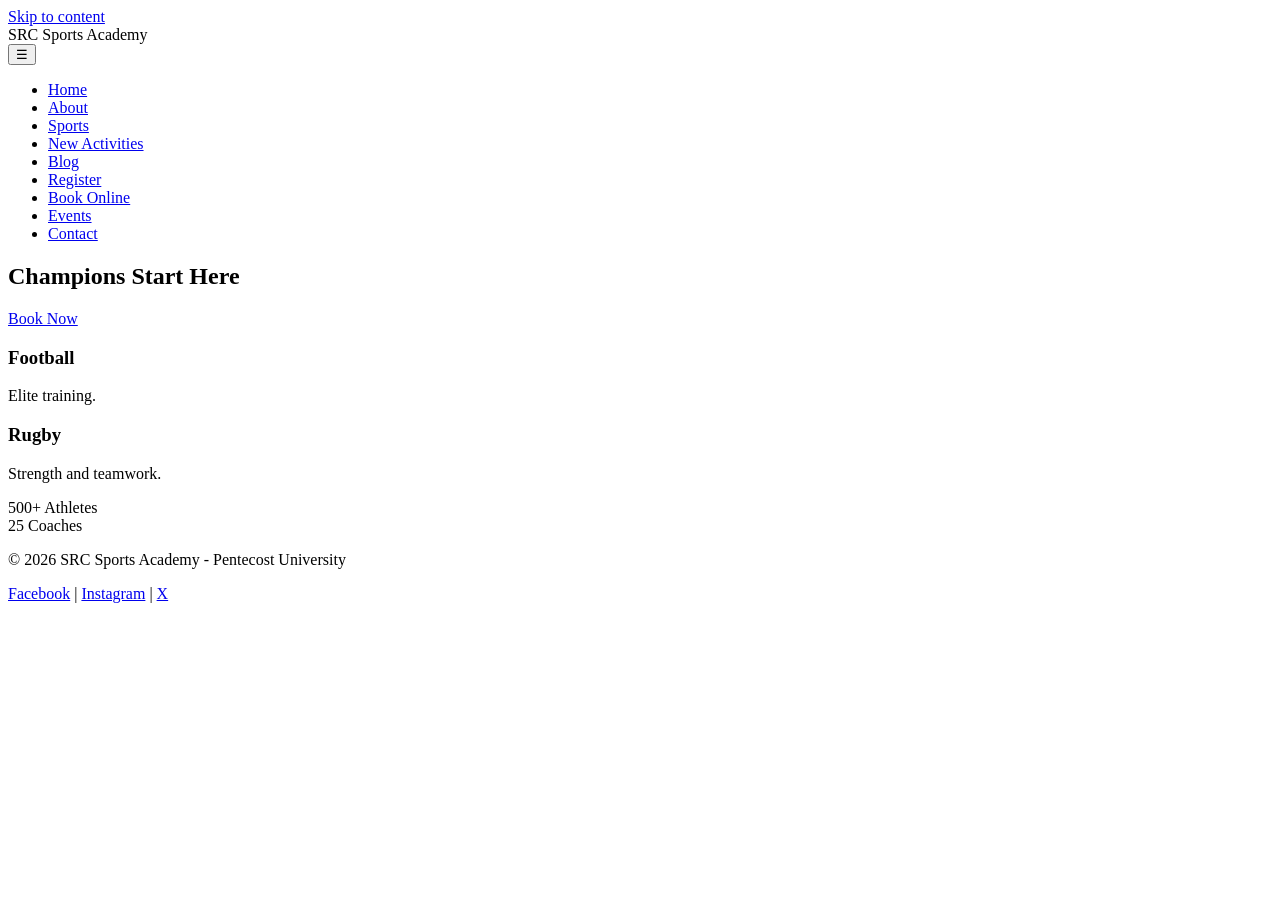
==== index.html @ 30574159 "Add files via upload" ====
<!DOCTYPE html><html><head><meta charset='UTF-8'><meta name='viewport' content='width=device-width,initial-scale=1'>
<link rel='stylesheet' href='css/style.css'><script src='https://code.jquery.com/jquery-3.7.1.min.js'></script></head><body><header class="header"><a class="skip-link" href="#main">Skip to content</a>
<nav class="navbar"><div class="logo">SRC Sports Academy</div>
<button class="hamburger" aria-label="Open navigation">☰</button>
<ul class="nav-links">
<li><a href="index.html">Home</a></li><li><a href="about.html">About</a></li>
<li><a href="sports.html">Sports</a></li><li><a href="new-activities.html">New Activities</a></li>
<li><a href="blog.html">Blog</a></li><li><a href="register.html">Register</a></li>
<li><a href="booking.html">Book Online</a></li><li><a href="events.html">Events</a></li>
<li><a href="contact.html">Contact</a></li></ul></nav></header><section class='hero'><div><h1>Champions Start Here</h1><a class='btn' href='booking.html'>Book Now</a></div></section><section id='main' class='grid cards'><article class='card searchable'><h3>Football</h3><p>Elite training.</p></article><article class='card searchable'><h3>Rugby</h3><p>Strength and teamwork.</p></article></section><section class='stats'><div>500+ Athletes</div><div>25 Coaches</div><div id='visitor'></div></section><footer><p>© 2026 SRC Sports Academy - Pentecost University</p>
<div><a href='#'>Facebook</a> | <a href='#'>Instagram</a> | <a href='#'>X</a></div></footer><script src='js/script.js'></script><script src='js/search.js'></script></body></html>
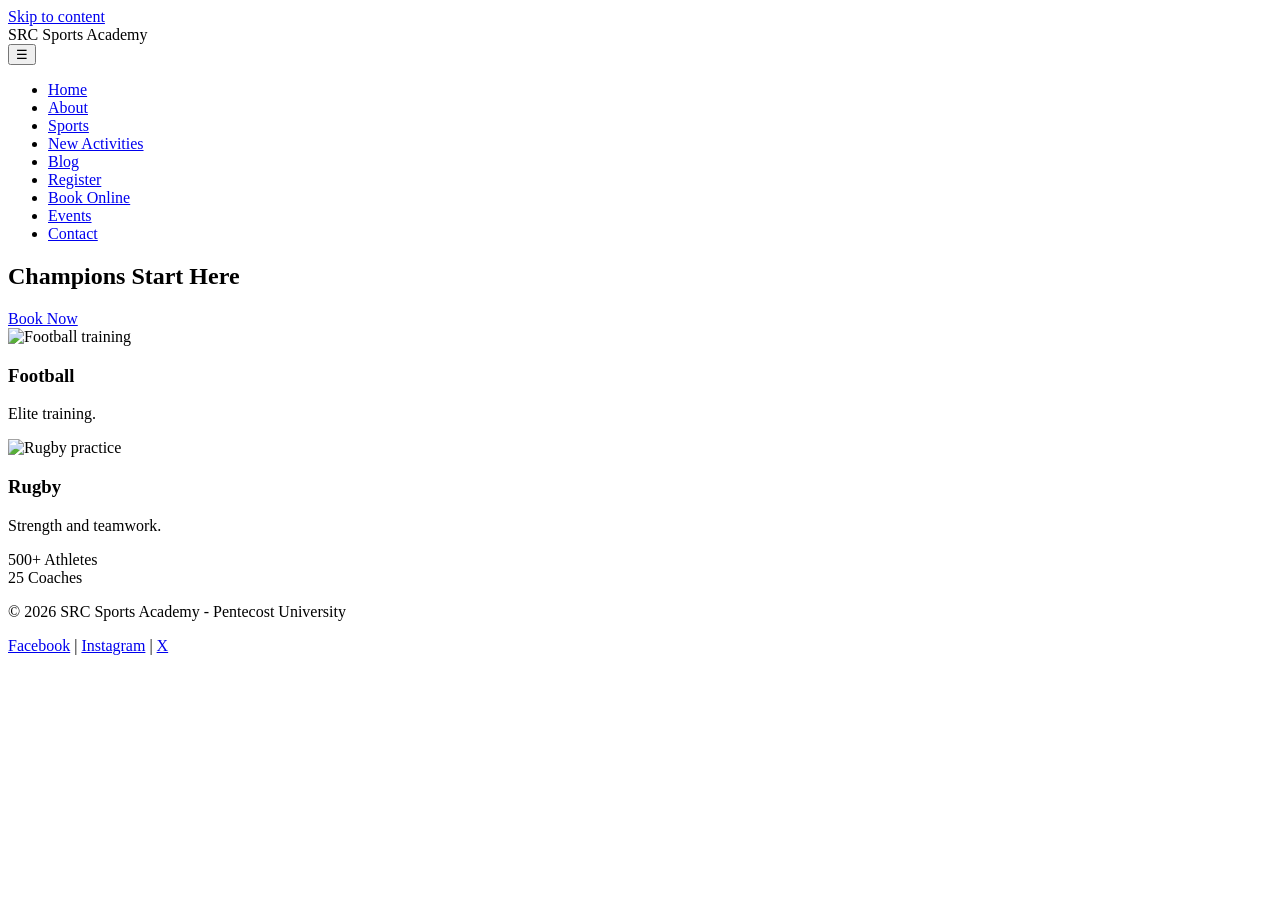
==== commit 19f85f07: "Add files via upload" ====
--- a/index.html
+++ b/index.html
@@ -7,5 +7,5 @@
 <li><a href="sports.html">Sports</a></li><li><a href="new-activities.html">New Activities</a></li>
 <li><a href="blog.html">Blog</a></li><li><a href="register.html">Register</a></li>
 <li><a href="booking.html">Book Online</a></li><li><a href="events.html">Events</a></li>
-<li><a href="contact.html">Contact</a></li></ul></nav></header><section class='hero'><div><h1>Champions Start Here</h1><a class='btn' href='booking.html'>Book Now</a></div></section><section id='main' class='grid cards'><article class='card searchable'><h3>Football</h3><p>Elite training.</p></article><article class='card searchable'><h3>Rugby</h3><p>Strength and teamwork.</p></article></section><section class='stats'><div>500+ Athletes</div><div>25 Coaches</div><div id='visitor'></div></section><footer><p>© 2026 SRC Sports Academy - Pentecost University</p>
+<li><a href="contact.html">Contact</a></li></ul></nav></header><section class='hero'><div><h1>Champions Start Here</h1><a class='btn' href='booking.html'>Book Now</a></div></section><section id='main' class='grid cards'><article class='card searchable'><img src='https://picsum.photos/id/1025/800/400' alt='Football training'><h3>Football</h3><p>Elite training.</p></article><article class='card searchable'><img src='https://picsum.photos/id/1027/800/400' alt='Rugby practice'><h3>Rugby</h3><p>Strength and teamwork.</p></article></section><section class='stats'><div>500+ Athletes</div><div>25 Coaches</div><div id='visitor'></div></section><footer><p>© 2026 SRC Sports Academy - Pentecost University</p>
 <div><a href='#'>Facebook</a> | <a href='#'>Instagram</a> | <a href='#'>X</a></div></footer><script src='js/script.js'></script><script src='js/search.js'></script></body></html>
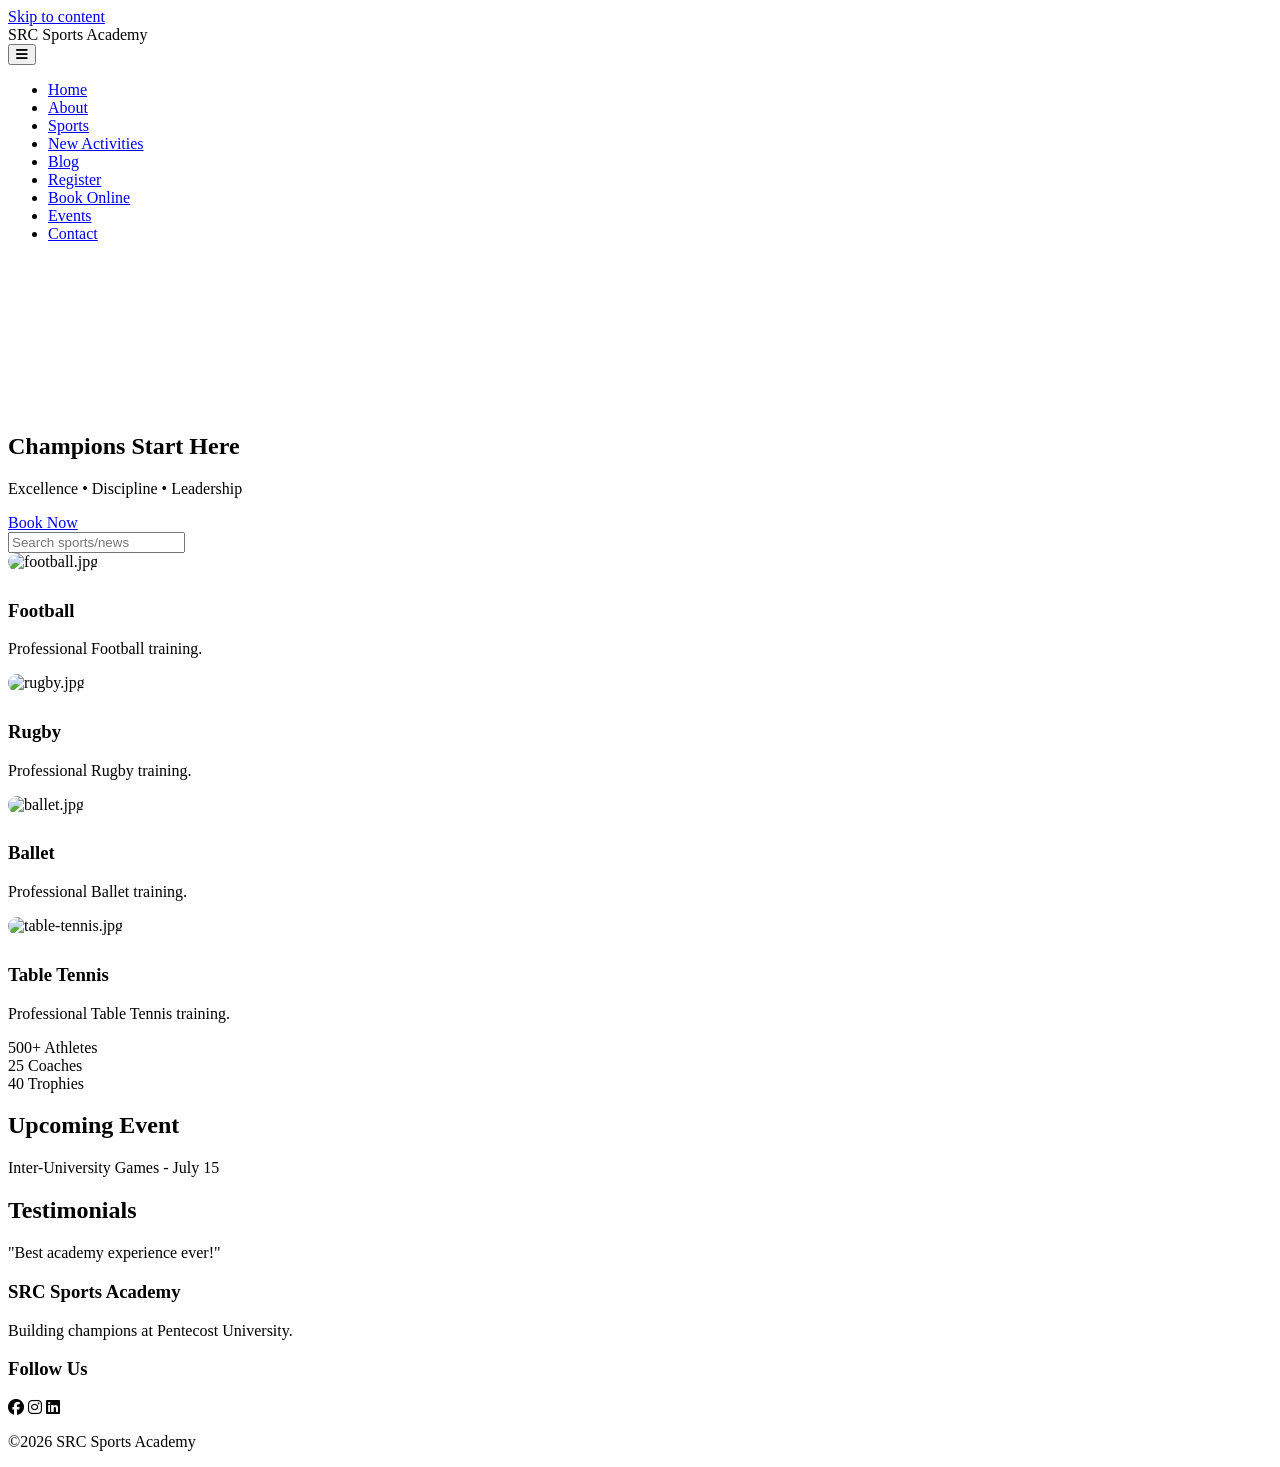
==== commit f22e9ed7: "Add files via upload" ====
--- a/index.html
+++ b/index.html
@@ -1,11 +1,12 @@
-<!DOCTYPE html><html><head><meta charset='UTF-8'><meta name='viewport' content='width=device-width,initial-scale=1'>
-<link rel='stylesheet' href='css/style.css'><script src='https://code.jquery.com/jquery-3.7.1.min.js'></script></head><body><header class="header"><a class="skip-link" href="#main">Skip to content</a>
-<nav class="navbar"><div class="logo">SRC Sports Academy</div>
-<button class="hamburger" aria-label="Open navigation">☰</button>
-<ul class="nav-links">
-<li><a href="index.html">Home</a></li><li><a href="about.html">About</a></li>
-<li><a href="sports.html">Sports</a></li><li><a href="new-activities.html">New Activities</a></li>
-<li><a href="blog.html">Blog</a></li><li><a href="register.html">Register</a></li>
-<li><a href="booking.html">Book Online</a></li><li><a href="events.html">Events</a></li>
-<li><a href="contact.html">Contact</a></li></ul></nav></header><section class='hero'><div><h1>Champions Start Here</h1><a class='btn' href='booking.html'>Book Now</a></div></section><section id='main' class='grid cards'><article class='card searchable'><img src='https://picsum.photos/id/1025/800/400' alt='Football training'><h3>Football</h3><p>Elite training.</p></article><article class='card searchable'><img src='https://picsum.photos/id/1027/800/400' alt='Rugby practice'><h3>Rugby</h3><p>Strength and teamwork.</p></article></section><section class='stats'><div>500+ Athletes</div><div>25 Coaches</div><div id='visitor'></div></section><footer><p>© 2026 SRC Sports Academy - Pentecost University</p>
-<div><a href='#'>Facebook</a> | <a href='#'>Instagram</a> | <a href='#'>X</a></div></footer><script src='js/script.js'></script><script src='js/search.js'></script></body></html>+<!DOCTYPE html><html><head><title>index.html</title><meta charset='UTF-8'><meta name='viewport' content='width=device-width, initial-scale=1.0'>
+<link rel='preconnect' href='https://fonts.googleapis.com'>
+<link href='https://fonts.googleapis.com/css2?family=Poppins:wght@300;400;600;700&display=swap' rel='stylesheet'>
+<link rel='stylesheet' href='https://cdnjs.cloudflare.com/ajax/libs/font-awesome/6.5.2/css/all.min.css'>
+<link rel='stylesheet' href='css/style.css'>
+<script src='https://code.jquery.com/jquery-3.7.1.min.js'></script></head><body><header class='header'><a href='#main' class='skip-link'>Skip to content</a><nav class='navbar'>
+<div class='logo'>SRC Sports Academy</div><button class='hamburger' aria-label='Menu'><i class='fa fa-bars'></i></button>
+<ul class='nav-links'><li><a href='index.html'>Home</a></li><li><a href='about.html'>About</a></li><li><a href='sports.html'>Sports</a></li><li><a href='new-activities.html'>New Activities</a></li><li><a href='blog.html'>Blog</a></li><li><a href='register.html'>Register</a></li><li><a href='booking.html'>Book Online</a></li><li><a href='events.html'>Events</a></li><li><a href='contact.html'>Contact</a></li></ul></nav></header><main id='main'><section class='hero'><video autoplay muted loop><source></video><div class='overlay'><h1>Champions Start Here</h1><p>Excellence • Discipline • Leadership</p><a class='btn' href='booking.html'>Book Now</a></div></section>
+<section><input id='searchInput' placeholder='Search sports/news'></section>
+<section class='grid'><article class='card searchable'><img src='images/football.jpg' alt='football.jpg' style='width:100%;height:220px;object-fit:cover;border-radius:10px;margin-bottom:10px'><h3>Football</h3><p>Professional Football training.</p></article><article class='card searchable'><img src='images/rugby.jpg' alt='rugby.jpg' style='width:100%;height:220px;object-fit:cover;border-radius:10px;margin-bottom:10px'><h3>Rugby</h3><p>Professional Rugby training.</p></article><article class='card searchable'><img src='images/ballet.jpg' alt='ballet.jpg' style='width:100%;height:220px;object-fit:cover;border-radius:10px;margin-bottom:10px'><h3>Ballet</h3><p>Professional Ballet training.</p></article><article class='card searchable'><img src='images/table-tennis.jpg' alt='table-tennis.jpg' style='width:100%;height:220px;object-fit:cover;border-radius:10px;margin-bottom:10px'><h3>Table Tennis</h3><p>Professional Table Tennis training.</p></article></section>
+<section class='stats'><div class='card'>500+ Athletes</div><div class='card'>25 Coaches</div><div class='card'>40 Trophies</div><div class='card' id='visitor'></div></section>
+<section class='grid'><article class='card'><h2>Upcoming Event</h2><p>Inter-University Games - July 15</p></article><article class='card'><h2>Testimonials</h2><p>"Best academy experience ever!"</p></article></section></main><footer><div class='footer-grid'><div><h3>SRC Sports Academy</h3><p>Building champions at Pentecost University.</p></div><div><h3>Follow Us</h3><p><i class='fab fa-facebook'></i> <i class='fab fa-instagram'></i> <i class='fab fa-linkedin'></i></p></div></div><p>©2026 SRC Sports Academy</p></footer><script src='js/script.js'></script><script src='js/search.js'></script></body></html>
